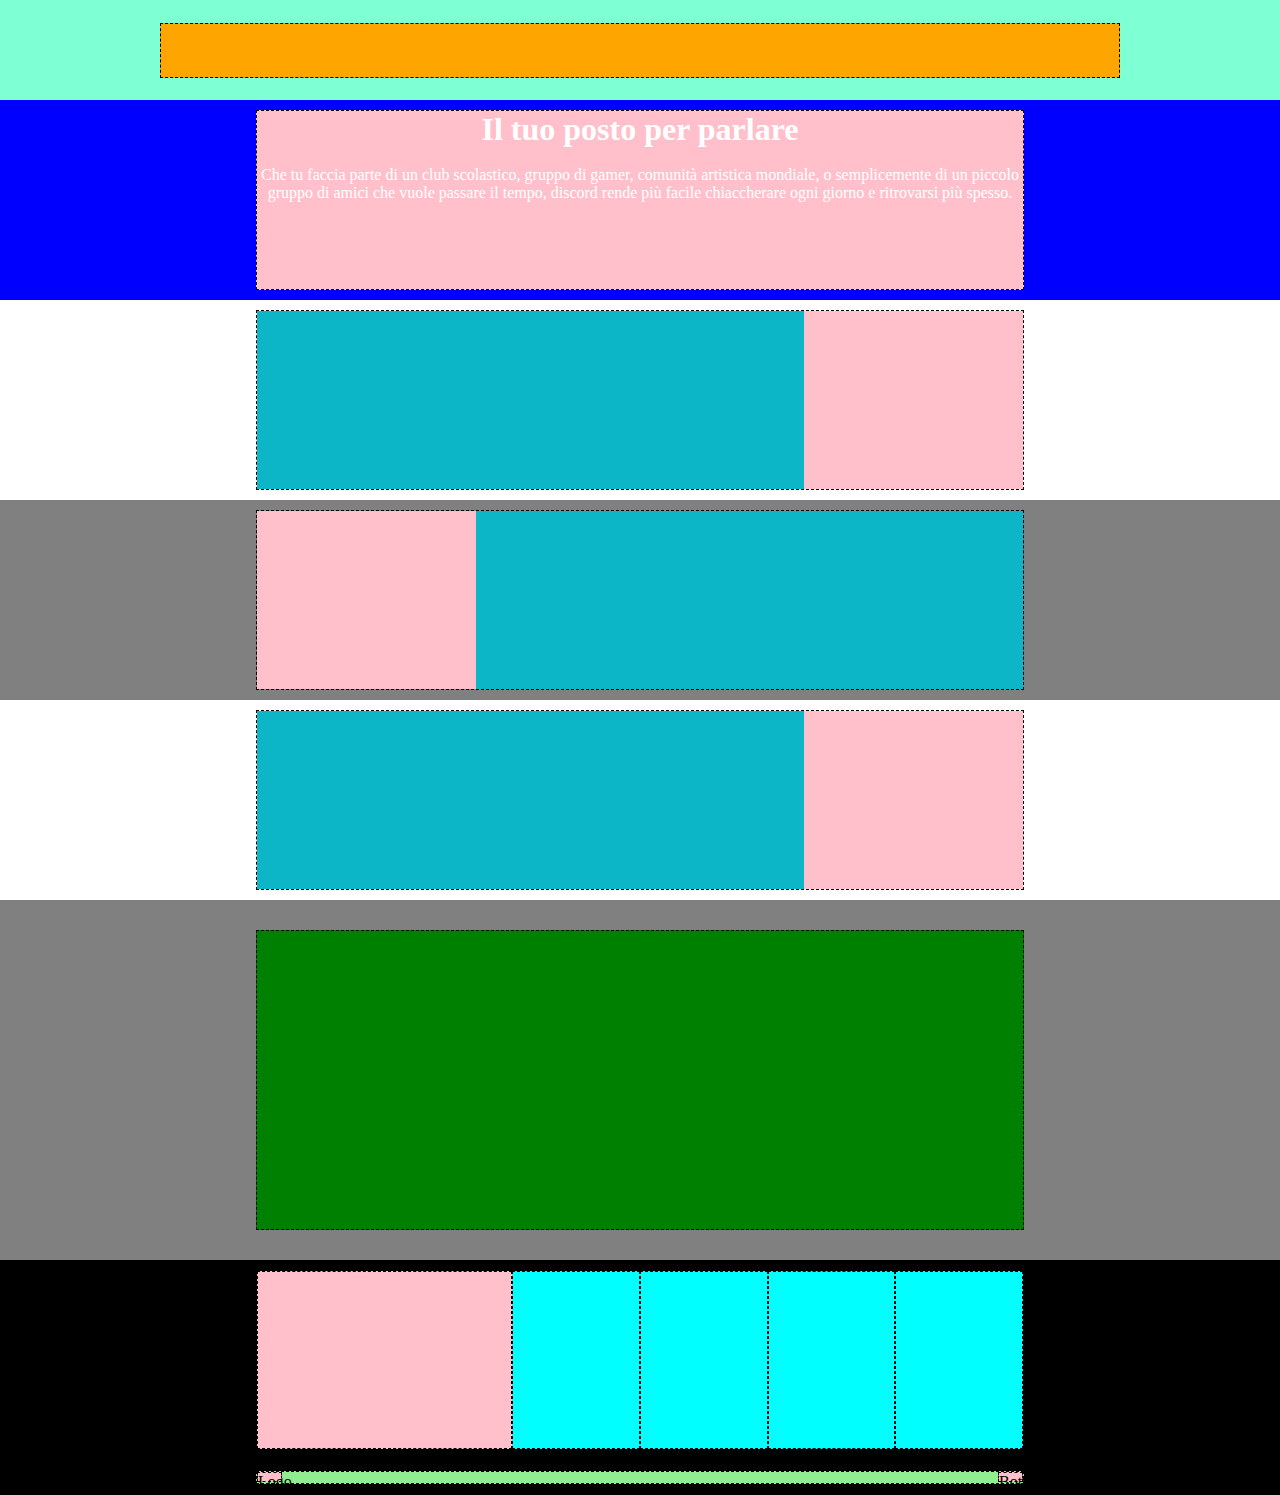
==== index.html @ d7d616f3 "commit section2text" ====
<!DOCTYPE html>
<html lang="en">
<head>
    <meta charset="UTF-8">
    <meta name="viewport" content="width=device-width, initial-scale=1.0">
    <title>Discord Replica</title>
    <link rel="stylesheet" href="./css/style.css">
</head>
<body>
<!--Section 1-->
<section class="Section1container">
    <div class="rectangleitem-section1"></div>
</section>
<!--Section 2-->
        <section class="Section2-3-4-5-7container blue">
            <div class="rectangleitem-section2-3-4-5-7 pink">
                <div class="Section2text">
                    <h1>Il tuo posto per parlare</h1>
                    <br>
                    <p>Che tu faccia parte di un club scolastico, gruppo di gamer, comunità artistica mondiale, o semplicemente di un piccolo gruppo di amici che vuole passare il tempo, discord rende più facile chiaccherare ogni giorno e ritrovarsi più spesso.</p>
        
                </div>
                
        
            </div>
        </section>
<!--Section 3-->
        <section class="Section2-3-4-5-7container">
            <div class="rectangleitem-section2-3-4-5-7">
                <div class="section3rectangle1"></div>
                <div class="section3rectangle2"></div>
            </div>
        </section>
<!--Section 4-->
            <section class="Section2-3-4-5-7container gray">
            <div class="rectangleitem-section2-3-4-5-7">
                <div class="section4rectangle1"></div>
                <div class="section4rectangle2"></div>
            </div>
        </section>
<!--Section 5-->
<section class="Section2-3-4-5-7container">
    <div class="rectangleitem-section2-3-4-5-7">
        <div class="section5rectangle1"></div>
        <div class="section5rectangle2"></div>
    </div>
</section>
<!--Section 6-->
        <section class="Section6container gray">
            <div class="item-section6"></div>
        </section>
<!--Section 7-->
        <section class="Section2-3-4-5-7container black">
            <div class="rectangleitem-section2-3-4-5-7">
                <div class="section7rectangle1"></div>
                <div class="section7rectangle2"></div>
                <div class="section7rectangle3"></div>
                <div class="section7rectangle4"></div>
                <div class="section7rectangle5"></div>
            </div>
        </section>
<!--Section 8-->
        <section class="Section8container black">
            <div class="section8item lightgreen">
                <div class="section8rectangle1">Logo</div>
                <div class="section8rectangle2">Bottone</div>
            </div>
        </section>
    </div>
</body>
---- css/style.css ----
/* Utility for all */
*{
    box-sizing: border-box;
    margin: 0;
    max-width: 100%;
    padding: 0;
}
/* Utility for sections */
.Section1container{
    display:flex;
    justify-content:center;
    align-items:center;
    height:100px;
    width:100%;
    background-color: aquamarine !important;
}
.Section2-3-4-5-7container{
    display:flex;
    justify-content:center;
    align-items:center;
    height:200px;
    width:100%;
}
.Section6container{
    display:flex;
    justify-content:center;
    align-items:center;
    height: 360px;
    width:100%;
}
.Section8container{
    display:flex;
    justify-content:center;
    align-items:center;
    height: 35px;
    width:100%;
}
/* Utility for items and their inner items */
/*Section 1*/
.rectangleitem-section1{
    display:flex;
    height: 55px;
    justify-content:center;
    align-items:center;
    width:75%;
    border: 1px dashed black;
    background-color: orange;
}
/*Section 2*/
.rectangleitem-section2-3-4-5-7{
    display:flex;
    height:180px;
    width:60%;
    border: 1px dashed black;
/* (Background-color)*/

.Section2text{
    text-align: center;
    color:white
}

}
/*Section 3*/
.rectangleitem-section2-3-4-5-7{
    display:flex;
    height:180px;
    width:60%;
    border: 1px dashed black;
/* (Background-color)*/
}
.section3rectangle1{
    width: 100%;
    height: 100%;
    background-color: rgb(12, 182, 198);
}
.section3rectangle2{
    width: 40%;
    height: 100%;
    background-color: pink;
}
/*Section4*/
.rectangleitem-section2-3-4-5-7{
    display:flex;
    height:180px;
    width:60%;
    border: 1px dashed black;
/* (Background-color)*/
}
.section4rectangle1{
    width: 40%;
    height: 100%;
    background-color: pink;
}
.section4rectangle2{
    width: 100%;
    height: 100%;
    background-color: rgb(12, 182, 198);
}
/*Section5*/
.rectangleitem-section2-3-4-5-7{
    display:flex;
    height:180px;
    width:60%;
    border: 1px dashed black;
/* (Background-color)*/
}
.section5rectangle1{
    width: 100%;
    height: 100%;
    background-color: rgb(12, 182, 198);
}
.section5rectangle2{
    width: 40%;
    height: 100%;
    background-color: pink;
}
/*Section6*/
.item-section6{
    display:flex;
    height:300px;
    width:60%;
    border:1px dashed black;
    background-color: green;
}
/*Section7*/
.items-section7{
    display:flex
    width:40%;
    height: 100%;
    border: 1px dashed black;
}
.section7rectangle1{
    width: 40%;
    height: 100%;
    background-color: pink;
    border: 1px dashed black;
}
.section7rectangle2{
    width: 20%;
    height: 100%;
    background-color:aqua;
    border: 1px dashed black;
}
.section7rectangle3{
    width: 20%;
    height: 100%;
    background-color:aqua;
    border: 1px dashed black;
}
.section7rectangle4{
    width: 20%;
    height: 100%;
    background-color:aqua;
    border: 1px dashed black;
}
.section7rectangle5{
    width: 20%;
    height: 100%;
    background-color:aqua;
    border: 1px dashed black;
}
/*Section8*/
.section8item{
    display:flex;
    justify-content:space-between;
    width: 60%;
    height: 35%;
    background-color:aqua;
    border: 1px dashed black;
}
.section8rectangle1{
    width: 25px;
    height: 10px;
    border: 1px dashed black;
    background-color: pink;
}
.section8rectangle2{
    width: 25px;
    height: 10px;
    border: 1px dashed black;
    background-color: pink;
}

/*Background colors palette*/

.blue{
    background-color: blue;
}
.pink{
    background-color: pink;
}
.light_blue{
    background-color: lightblue;
}
.gray{
    background-color: gray;
}
.black{
    background-color: black;
}
.green{
    background-color: green;
}
.lightgreen{
    background-color: lightgreen;
}
.azure{
    background-color: aqua;
}
.darkorange{
    background-color: darkorange;
}
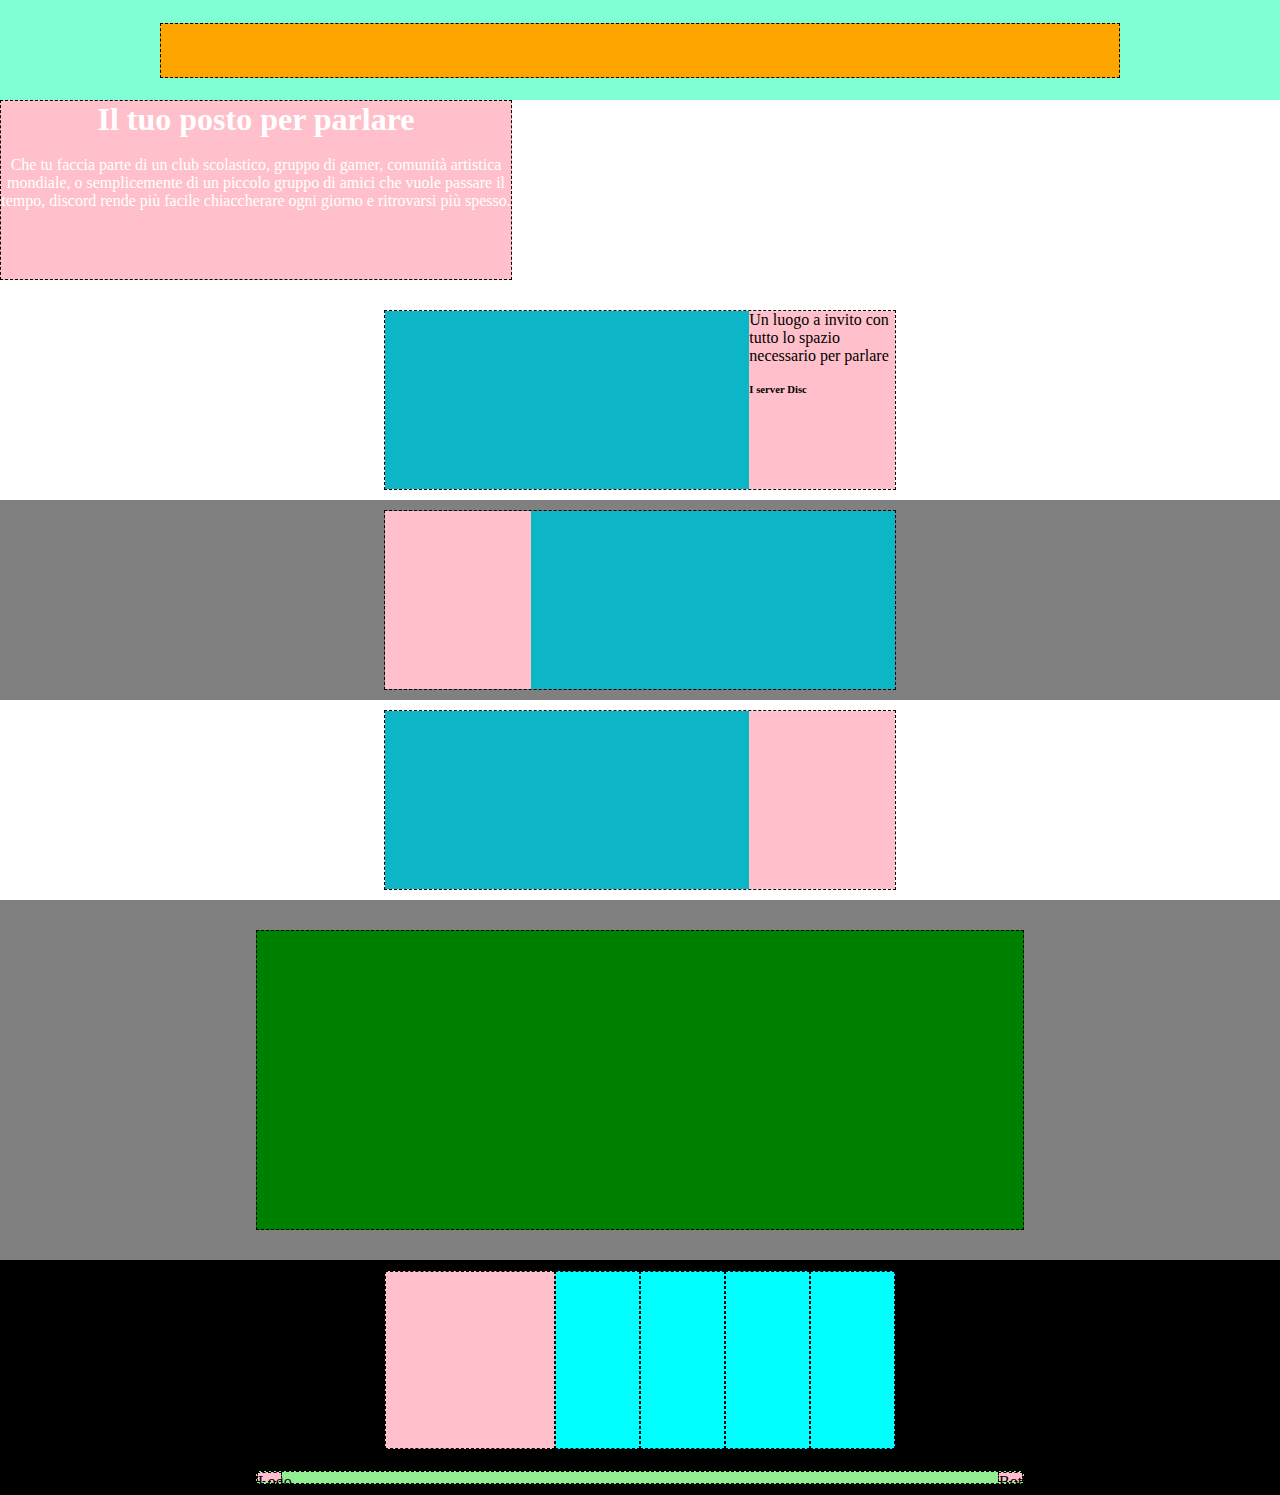
==== commit c4d6177f: "commit img" ====
--- a/index.html
+++ b/index.html
@@ -12,7 +12,7 @@
     <div class="rectangleitem-section1"></div>
 </section>
 <!--Section 2-->
-        <section class="Section2-3-4-5-7container blue">
+        <section class="Section2container">
             <div class="rectangleitem-section2-3-4-5-7 pink">
                 <div class="Section2text">
                     <h1>Il tuo posto per parlare</h1>
@@ -20,7 +20,7 @@
                     <p>Che tu faccia parte di un club scolastico, gruppo di gamer, comunità artistica mondiale, o semplicemente di un piccolo gruppo di amici che vuole passare il tempo, discord rende più facile chiaccherare ogni giorno e ritrovarsi più spesso.</p>
         
                 </div>
-                
+               
         
             </div>
         </section>
@@ -28,7 +28,10 @@
         <section class="Section2-3-4-5-7container">
             <div class="rectangleitem-section2-3-4-5-7">
                 <div class="section3rectangle1"></div>
-                <div class="section3rectangle2"></div>
+                <div class="section3rectangle2">
+                    <p>Un luogo a invito con tutto lo spazio necessario per parlare</p>
+                    <br>
+                    <h6>I server Disc</h6></div>
             </div>
         </section>
 <!--Section 4-->
--- a/css/style.css
+++ b/css/style.css
@@ -2,7 +2,7 @@
 *{
     box-sizing: border-box;
     margin: 0;
-    max-width: 100%;
+    max-width:100%;
     padding: 0;
 }
 /* Utility for sections */
@@ -13,6 +13,17 @@
     height:100px;
     width:100%;
     background-color: aquamarine !important;
+}
+
+.Section2container{
+    background-image: <img src="./img("header-background.png")>;
+    display:flex;
+    justify-content:center;
+    align-items:center;
+    height:200px;
+    width:100%;
+    
+   
 }
 .Section2-3-4-5-7container{
     display:flex;
@@ -50,9 +61,10 @@
 .rectangleitem-section2-3-4-5-7{
     display:flex;
     height:180px;
-    width:60%;
-    border: 1px dashed black;
-/* (Background-color)*/
+    width: 40%;
+    border: 1px dashed black;
+   
+
 
 .Section2text{
     text-align: center;
@@ -64,7 +76,7 @@
 .rectangleitem-section2-3-4-5-7{
     display:flex;
     height:180px;
-    width:60%;
+    width:40%;
     border: 1px dashed black;
 /* (Background-color)*/
 }
@@ -82,7 +94,7 @@
 .rectangleitem-section2-3-4-5-7{
     display:flex;
     height:180px;
-    width:60%;
+    width:40%;
     border: 1px dashed black;
 /* (Background-color)*/
 }
@@ -100,7 +112,7 @@
 .rectangleitem-section2-3-4-5-7{
     display:flex;
     height:180px;
-    width:60%;
+    width:40%;
     border: 1px dashed black;
 /* (Background-color)*/
 }
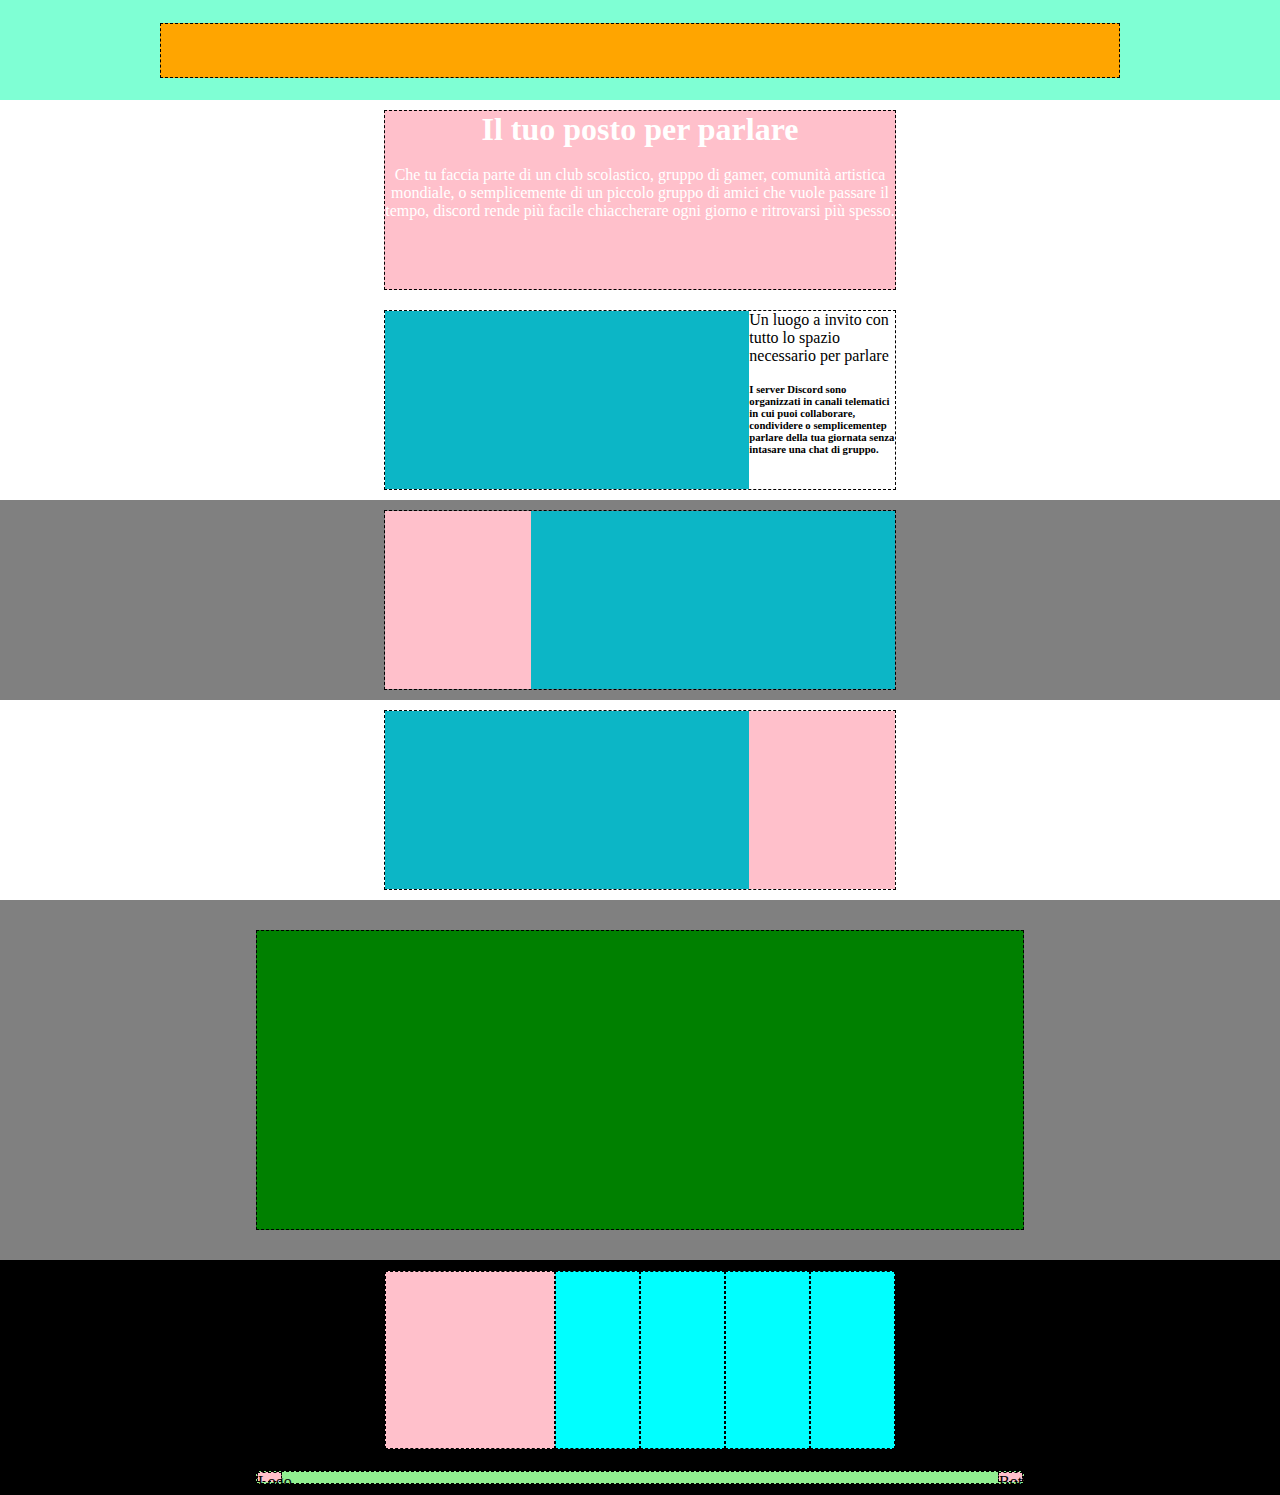
==== commit 3309a841: "commit img try2" ====
--- a/index.html
+++ b/index.html
@@ -31,7 +31,7 @@
                 <div class="section3rectangle2">
                     <p>Un luogo a invito con tutto lo spazio necessario per parlare</p>
                     <br>
-                    <h6>I server Disc</h6></div>
+                    <h6>I server Discord sono organizzati in canali telematici in cui puoi collaborare, condividere o semplicementep parlare della tua giornata senza intasare una chat di gruppo.</h6></div>
             </div>
         </section>
 <!--Section 4-->
--- a/css/style.css
+++ b/css/style.css
@@ -16,7 +16,7 @@
 }
 
 .Section2container{
-    background-image: <img src="./img("header-background.png")>;
+    background-image: ./img("header-background.png");
     display:flex;
     justify-content:center;
     align-items:center;
@@ -88,7 +88,7 @@
 .section3rectangle2{
     width: 40%;
     height: 100%;
-    background-color: pink;
+    background-color: white;
 }
 /*Section4*/
 .rectangleitem-section2-3-4-5-7{
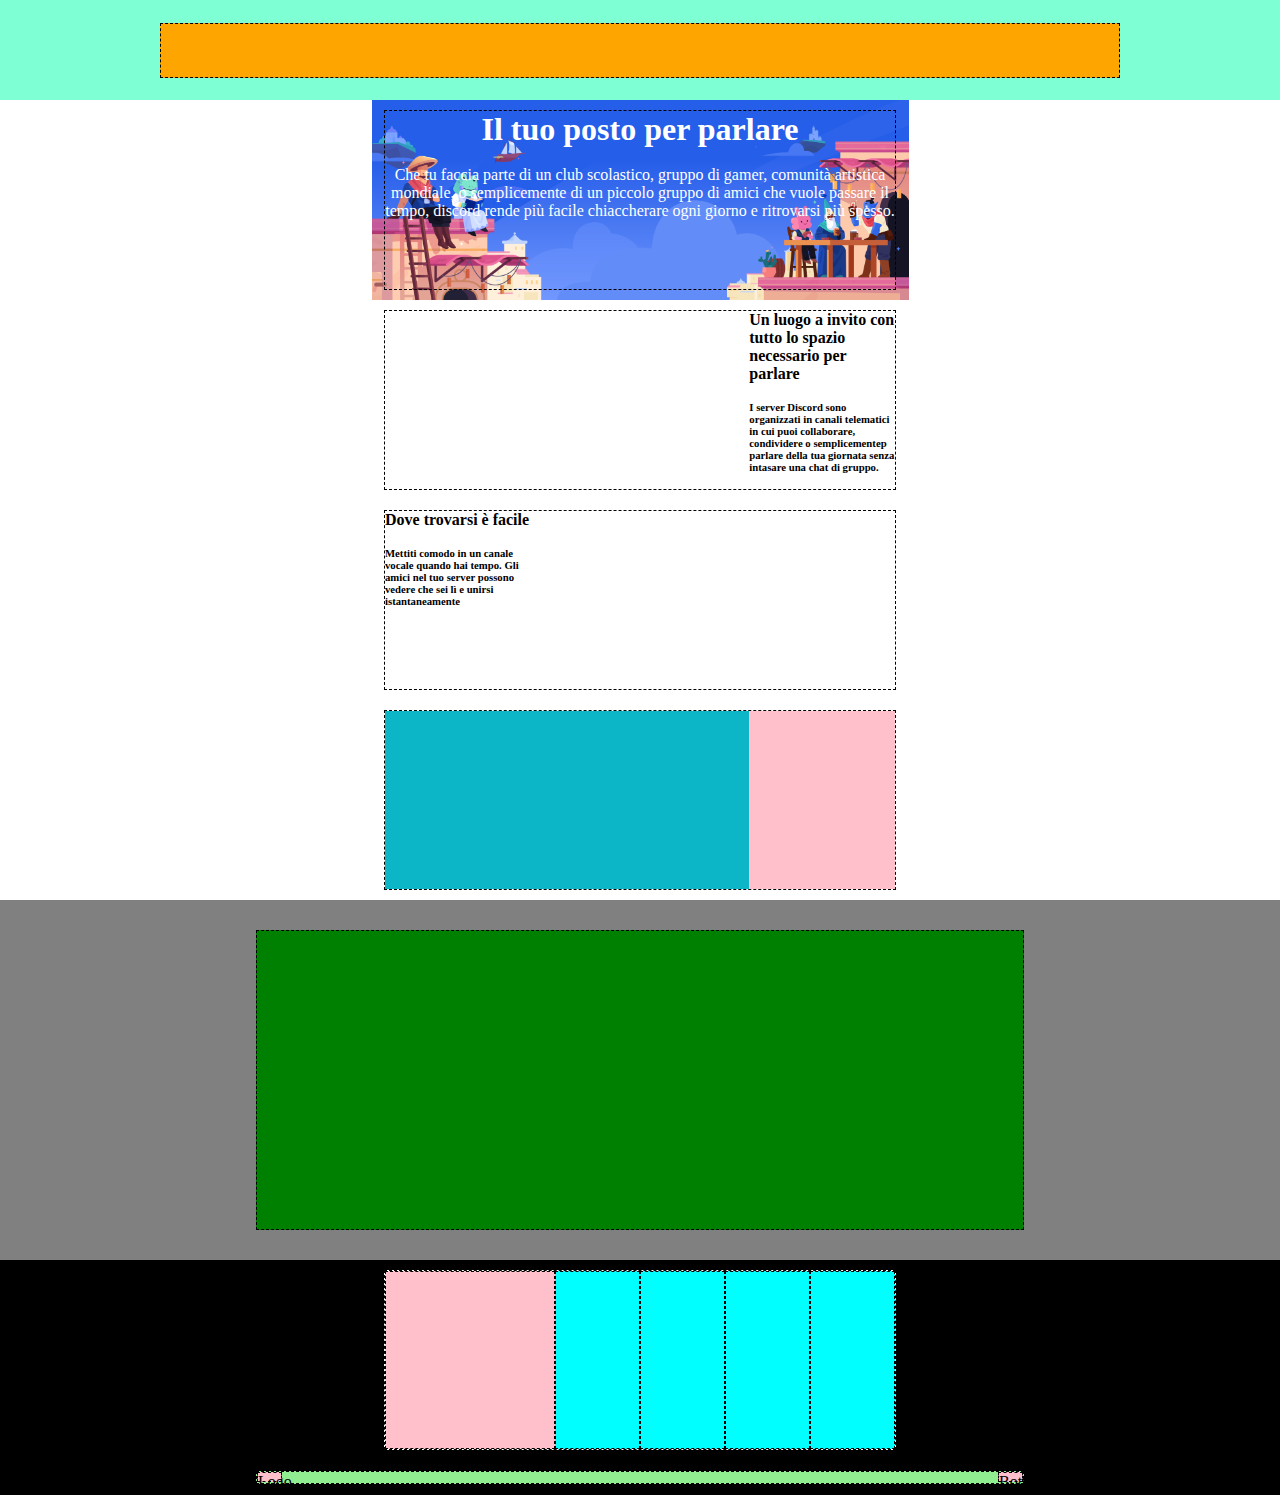
==== commit e8cbf0ec: "commit small adjustments" ====
--- a/index.html
+++ b/index.html
@@ -13,7 +13,7 @@
 </section>
 <!--Section 2-->
         <section class="Section2container">
-            <div class="rectangleitem-section2-3-4-5-7 pink">
+            <div class="rectangleitem-section2-3-4-5-7 transparent">
                 <div class="Section2text">
                     <h1>Il tuo posto per parlare</h1>
                     <br>
@@ -29,15 +29,20 @@
             <div class="rectangleitem-section2-3-4-5-7">
                 <div class="section3rectangle1"></div>
                 <div class="section3rectangle2">
-                    <p>Un luogo a invito con tutto lo spazio necessario per parlare</p>
+                    <p><strong>Un luogo a invito con tutto lo spazio necessario per parlare</strong></p>
                     <br>
                     <h6>I server Discord sono organizzati in canali telematici in cui puoi collaborare, condividere o semplicementep parlare della tua giornata senza intasare una chat di gruppo.</h6></div>
             </div>
         </section>
 <!--Section 4-->
-            <section class="Section2-3-4-5-7container gray">
+            <section class="Section2-3-4-5-7container white">
             <div class="rectangleitem-section2-3-4-5-7">
-                <div class="section4rectangle1"></div>
+                <div class="section4rectangle1">  
+                    <p><strong>Dove trovarsi è facile</strong></p>
+                    <br>
+                    <h6>Mettiti comodo in un canale vocale quando hai tempo. Gli amici nel tuo server possono vedere che sei lì e unirsi istantaneamente</h6>
+                </div>
+
                 <div class="section4rectangle2"></div>
             </div>
         </section>
--- a/css/style.css
+++ b/css/style.css
@@ -6,25 +6,7 @@
     padding: 0;
 }
 /* Utility for sections */
-.Section1container{
-    display:flex;
-    justify-content:center;
-    align-items:center;
-    height:100px;
-    width:100%;
-    background-color: aquamarine !important;
-}
-
-.Section2container{
-    background-image: ./img("header-background.png");
-    display:flex;
-    justify-content:center;
-    align-items:center;
-    height:200px;
-    width:100%;
-    
-   
-}
+
 .Section2-3-4-5-7container{
     display:flex;
     justify-content:center;
@@ -48,6 +30,16 @@
 }
 /* Utility for items and their inner items */
 /*Section 1*/
+
+.Section1container{
+    display:flex;
+    justify-content:center;
+    align-items:center;
+    height:100px;
+    width:100%;
+    background-color: aquamarine !important;
+}
+
 .rectangleitem-section1{
     display:flex;
     height: 55px;
@@ -58,17 +50,33 @@
     background-color: orange;
 }
 /*Section 2*/
-.rectangleitem-section2-3-4-5-7{
-    display:flex;
-    height:180px;
-    width: 40%;
-    border: 1px dashed black;
+
+
+.Section2container{
+    
+    display:flex;
+    justify-content:center;
+    align-items:center;
+    height:200px;
+    width:100%;
+    background-image: url('/img/header-background.png');
+    background-size: contain; /* Fa sì che l'immagine si adatti all'interno senza ritagliarsi */
+    background-position: center; /* Centra l'immagine */
+    background-repeat: no-repeat; /* Evita la ripetizione dell'immagine */
    
-
+}
+
+.Section2item{
+    display:flex;
+    height:180px;
+    width:100%;
+    border:
+    background-color: transparent;
+}
 
 .Section2text{
     text-align: center;
-    color:white
+    color: white;
 }
 
 }
@@ -83,7 +91,7 @@
 .section3rectangle1{
     width: 100%;
     height: 100%;
-    background-color: rgb(12, 182, 198);
+  
 }
 .section3rectangle2{
     width: 40%;
@@ -96,17 +104,19 @@
     height:180px;
     width:40%;
     border: 1px dashed black;
-/* (Background-color)*/
-}
+    background-color: white;
+}
+
 .section4rectangle1{
     width: 40%;
     height: 100%;
-    background-color: pink;
+    background-color: white;
 }
 .section4rectangle2{
     width: 100%;
     height: 100%;
-    background-color: rgb(12, 182, 198);
+    background-color:white;
+
 }
 /*Section5*/
 .rectangleitem-section2-3-4-5-7{
@@ -221,4 +231,8 @@
 }
 .darkorange{
     background-color: darkorange;
+}
+
+.transparent{
+    background-color: transparent;
 }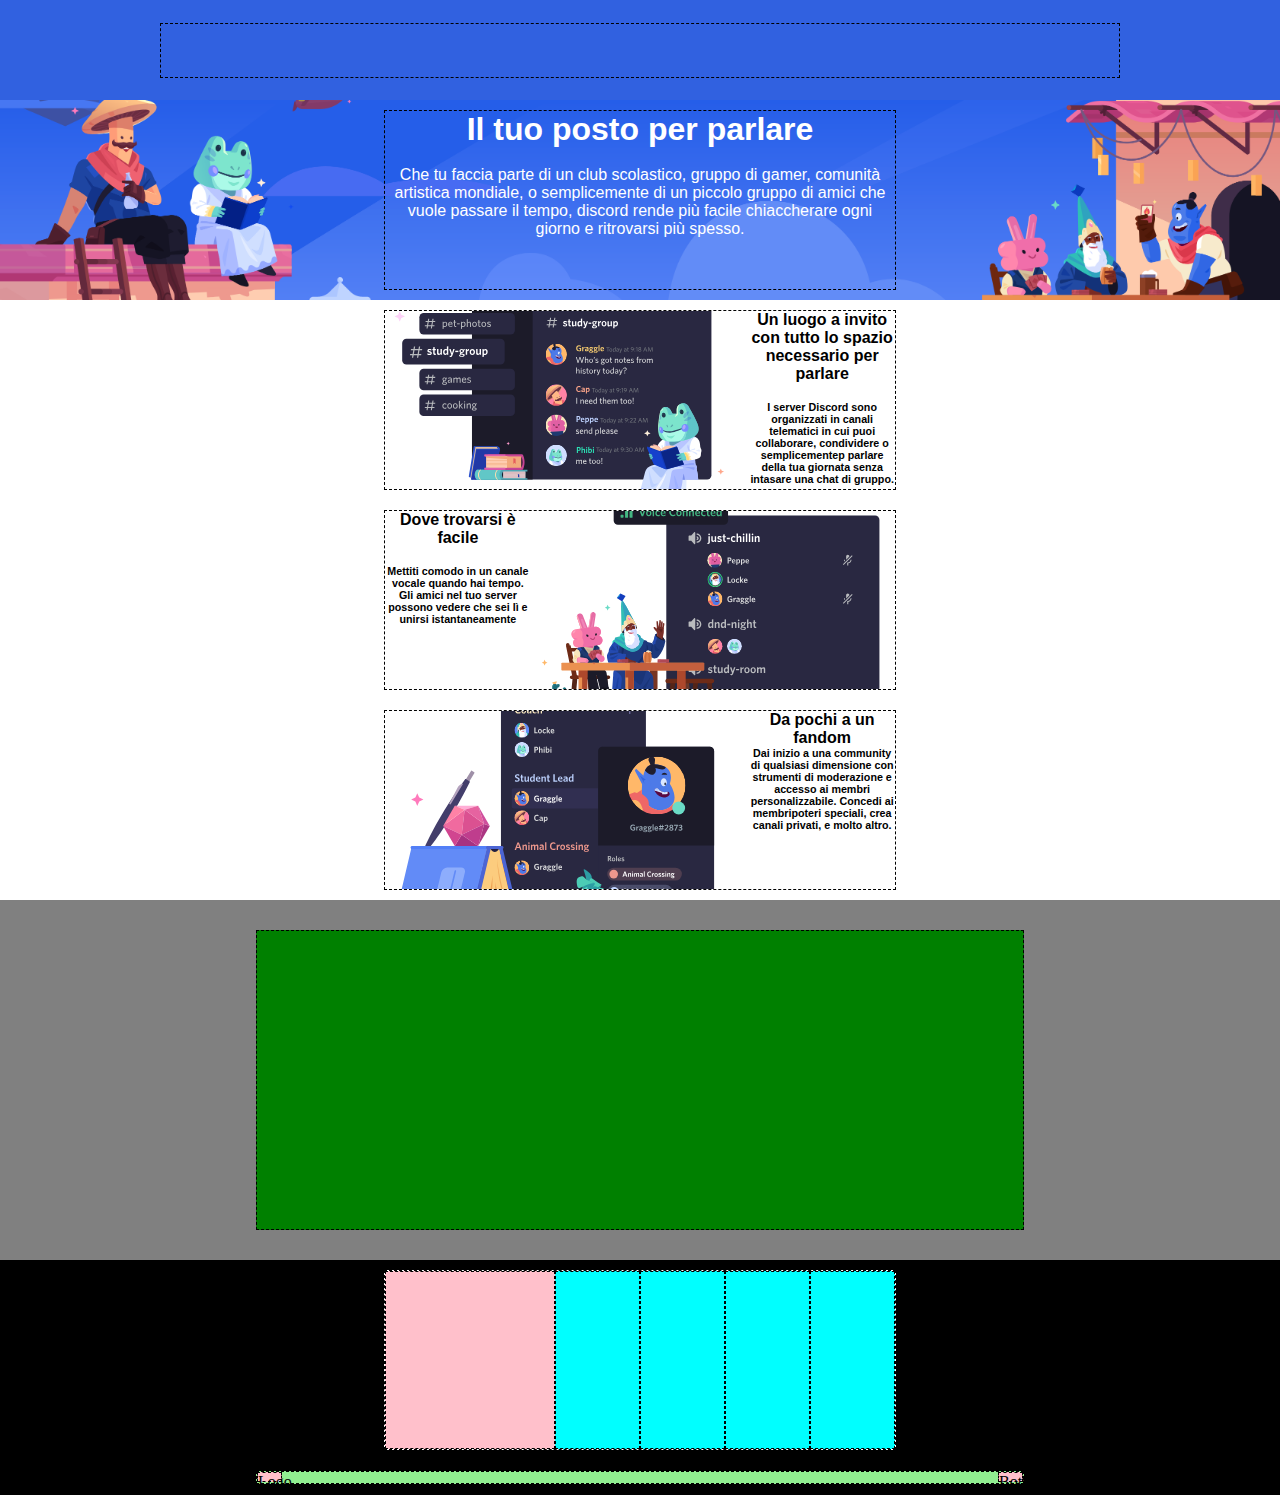
==== commit 20106aae: "commit adjustments imgs" ====
--- a/index.html
+++ b/index.html
@@ -25,7 +25,7 @@
             </div>
         </section>
 <!--Section 3-->
-        <section class="Section2-3-4-5-7container">
+        <section class="Section3container">
             <div class="rectangleitem-section2-3-4-5-7">
                 <div class="section3rectangle1"></div>
                 <div class="section3rectangle2">
@@ -50,7 +50,10 @@
 <section class="Section2-3-4-5-7container">
     <div class="rectangleitem-section2-3-4-5-7">
         <div class="section5rectangle1"></div>
-        <div class="section5rectangle2"></div>
+        <div class="section5rectangle2">
+            <p><strong>Da pochi a un fandom</strong></p>
+            <h6>Dai inizio a una community di qualsiasi dimensione con strumenti di moderazione e accesso ai membri personalizzabile. Concedi ai membripoteri speciali, crea canali privati, e molto altro.</h6>
+    </div>
     </div>
 </section>
 <!--Section 6-->
--- a/css/style.css
+++ b/css/style.css
@@ -37,7 +37,7 @@
     align-items:center;
     height:100px;
     width:100%;
-    background-color: aquamarine !important;
+    background-color:#3161e0!important;
 }
 
 .rectangleitem-section1{
@@ -47,7 +47,7 @@
     align-items:center;
     width:75%;
     border: 1px dashed black;
-    background-color: orange;
+    background-color: #3161e0;
 }
 /*Section 2*/
 
@@ -60,7 +60,7 @@
     height:200px;
     width:100%;
     background-image: url('/img/header-background.png');
-    background-size: contain; /* Fa sì che l'immagine si adatti all'interno senza ritagliarsi */
+    background-size: 100%; /* Fa sì che l'immagine si adatti all'interno senza ritagliarsi */
     background-position: center; /* Centra l'immagine */
     background-repeat: no-repeat; /* Evita la ripetizione dell'immagine */
    
@@ -77,26 +77,48 @@
 .Section2text{
     text-align: center;
     color: white;
-}
-
-}
+    font-family: Arial, Helvetica, sans-serif;
+}
+
+
+
 /*Section 3*/
+
+.Section3container{
+
+    display:flex;
+    justify-content:center;
+    align-items:center;
+    height:200px;
+    width:100%;
+    
+}
+
+
 .rectangleitem-section2-3-4-5-7{
     display:flex;
     height:180px;
     width:40%;
     border: 1px dashed black;
-/* (Background-color)*/
+    
+
 }
 .section3rectangle1{
     width: 100%;
     height: 100%;
+    background-image: url('/img/item1.svg');
+    background-size: 100%; /* Fa sì che l'immagine si adatti all'interno senza ritagliarsi */
+    background-position: center; /* Centra l'immagine */
+    background-repeat: no-repeat; /* Evita la ripetizione dell'immagine */
   
 }
 .section3rectangle2{
     width: 40%;
     height: 100%;
     background-color: white;
+    text-align: center;
+    color: 23272a;
+    font-family: Arial, Helvetica, sans-serif;
 }
 /*Section4*/
 .rectangleitem-section2-3-4-5-7{
@@ -111,11 +133,21 @@
     width: 40%;
     height: 100%;
     background-color: white;
+    text-align: center;
+    color: 23272a;
+    font-family: Arial, Helvetica, sans-serif;
 }
 .section4rectangle2{
     width: 100%;
     height: 100%;
     background-color:white;
+    width: 100%;
+    height: 100%;
+    background-image: url('/img/item2.svg');
+    background-size: 100%; /* Fa sì che l'immagine si adatti all'interno senza ritagliarsi */
+    background-position: center; /* Centra l'immagine */
+    background-repeat: no-repeat; /* Evita la ripetizione dell'immagine */
+  
 
 }
 /*Section5*/
@@ -129,12 +161,25 @@
 .section5rectangle1{
     width: 100%;
     height: 100%;
-    background-color: rgb(12, 182, 198);
+    width: 100%;
+    height: 100%;
+    background-image: url('/img/item3.svg');
+    background-size: 100%; /* Fa sì che l'immagine si adatti all'interno senza ritagliarsi */
+    background-position: center; /* Centra l'immagine */
+    background-repeat: no-repeat; /* Evita la ripetizione dell'immagine */
+  
 }
 .section5rectangle2{
     width: 40%;
     height: 100%;
-    background-color: pink;
+    background-color: white;
+    width: 40%;
+    height: 100%;
+    background-color: white;
+    text-align: center;
+    color: 23272a;
+    font-family: Arial, Helvetica, sans-serif;
+
 }
 /*Section6*/
 .item-section6{
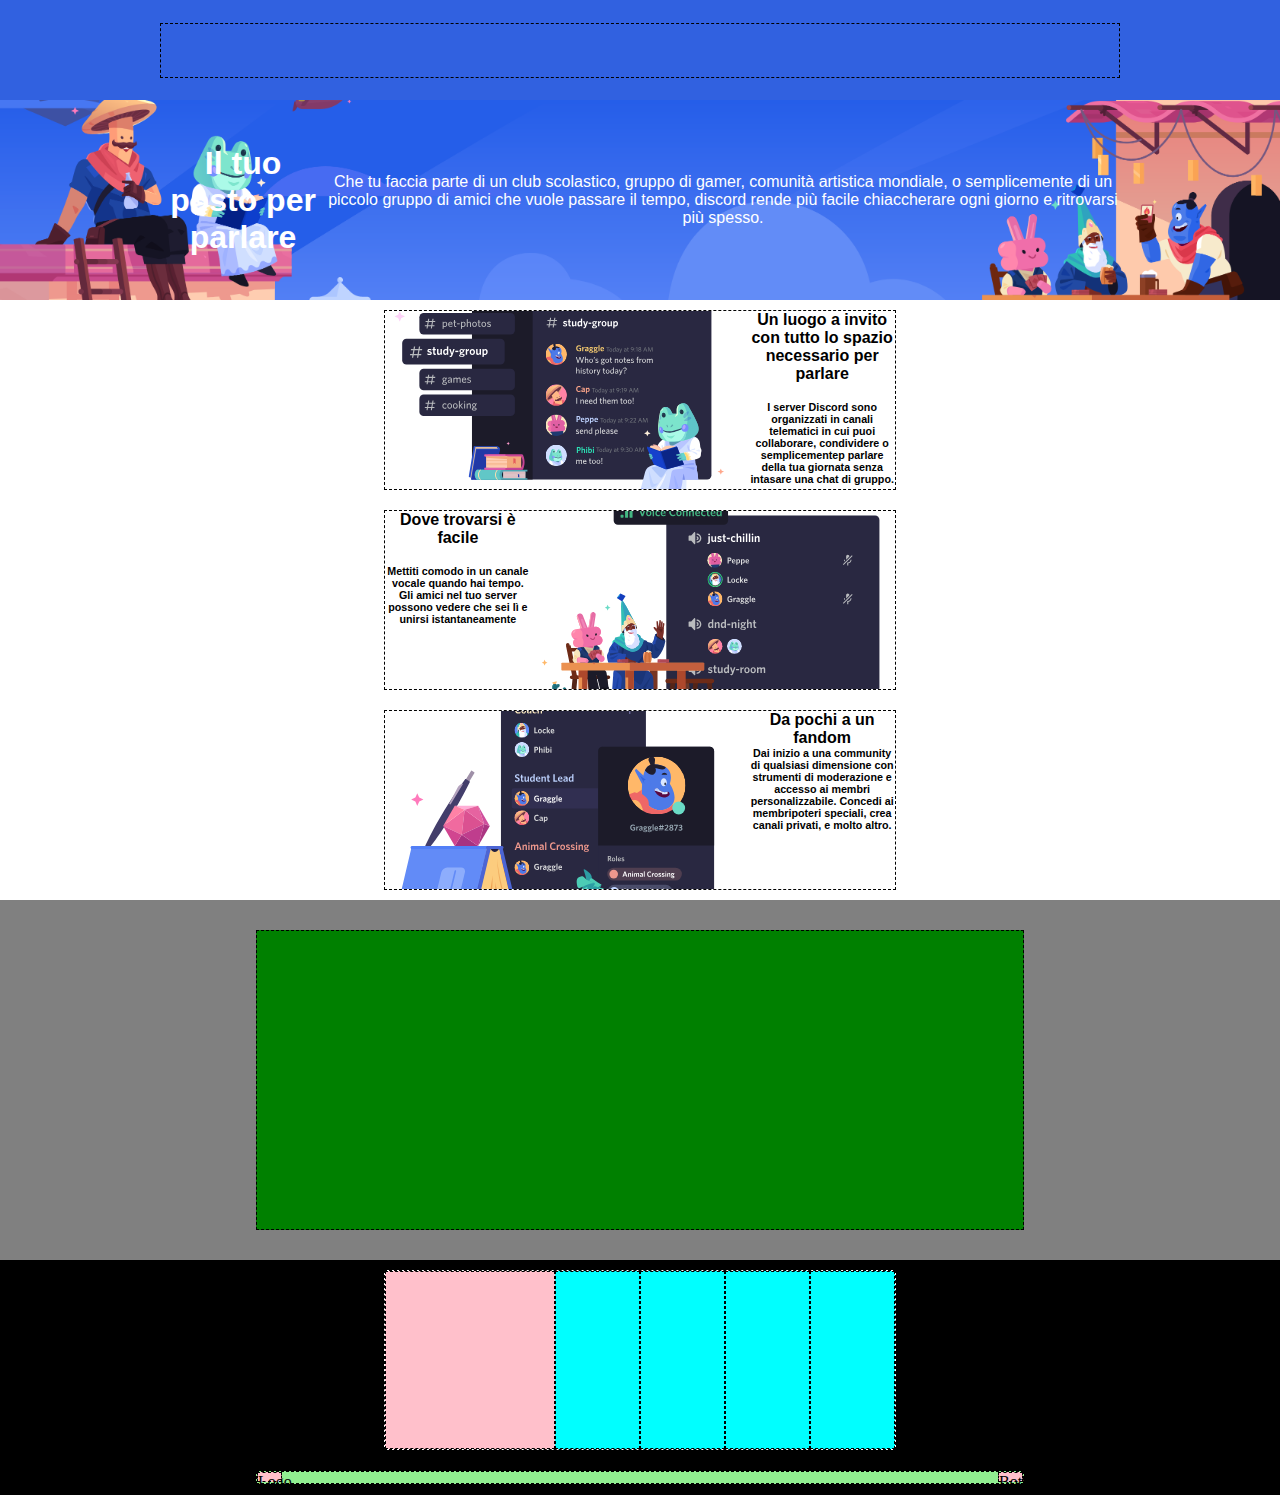
==== commit 25284812: "commit adjustments" ====
--- a/index.html
+++ b/index.html
@@ -13,16 +13,17 @@
 </section>
 <!--Section 2-->
         <section class="Section2container">
-            <div class="rectangleitem-section2-3-4-5-7 transparent">
-                <div class="Section2text">
-                    <h1>Il tuo posto per parlare</h1>
-                    <br>
-                    <p>Che tu faccia parte di un club scolastico, gruppo di gamer, comunità artistica mondiale, o semplicemente di un piccolo gruppo di amici che vuole passare il tempo, discord rende più facile chiaccherare ogni giorno e ritrovarsi più spesso.</p>
+           
         
-                </div>
+            <div class="Section2item transparent">
+                <h1>Il tuo posto per parlare</h1>
+                <br>
+                <p>Che tu faccia parte di un club scolastico, gruppo di gamer, comunità artistica mondiale, o semplicemente di un piccolo gruppo di amici che vuole passare il tempo, discord rende più facile chiaccherare ogni giorno e ritrovarsi più spesso.</p>
+                    
+            </div>
                
         
-            </div>
+            
         </section>
 <!--Section 3-->
         <section class="Section3container">
--- a/css/style.css
+++ b/css/style.css
@@ -49,6 +49,8 @@
     border: 1px dashed black;
     background-color: #3161e0;
 }
+
+
 /*Section 2*/
 
 
@@ -63,21 +65,25 @@
     background-size: 100%; /* Fa sì che l'immagine si adatti all'interno senza ritagliarsi */
     background-position: center; /* Centra l'immagine */
     background-repeat: no-repeat; /* Evita la ripetizione dell'immagine */
-   
-}
+  
 
 .Section2item{
     display:flex;
-    height:180px;
-    width:100%;
+    justify-content:center;
+    align-items:center;
+    height:180px;
+    width:75%;
     border:
     background-color: transparent;
+    text-align: center;
+    color: white;
+    font-family: Arial, Helvetica, sans-serif;
+}
+   
 }
 
 .Section2text{
-    text-align: center;
-    color: white;
-    font-family: Arial, Helvetica, sans-serif;
+    
 }
 
 
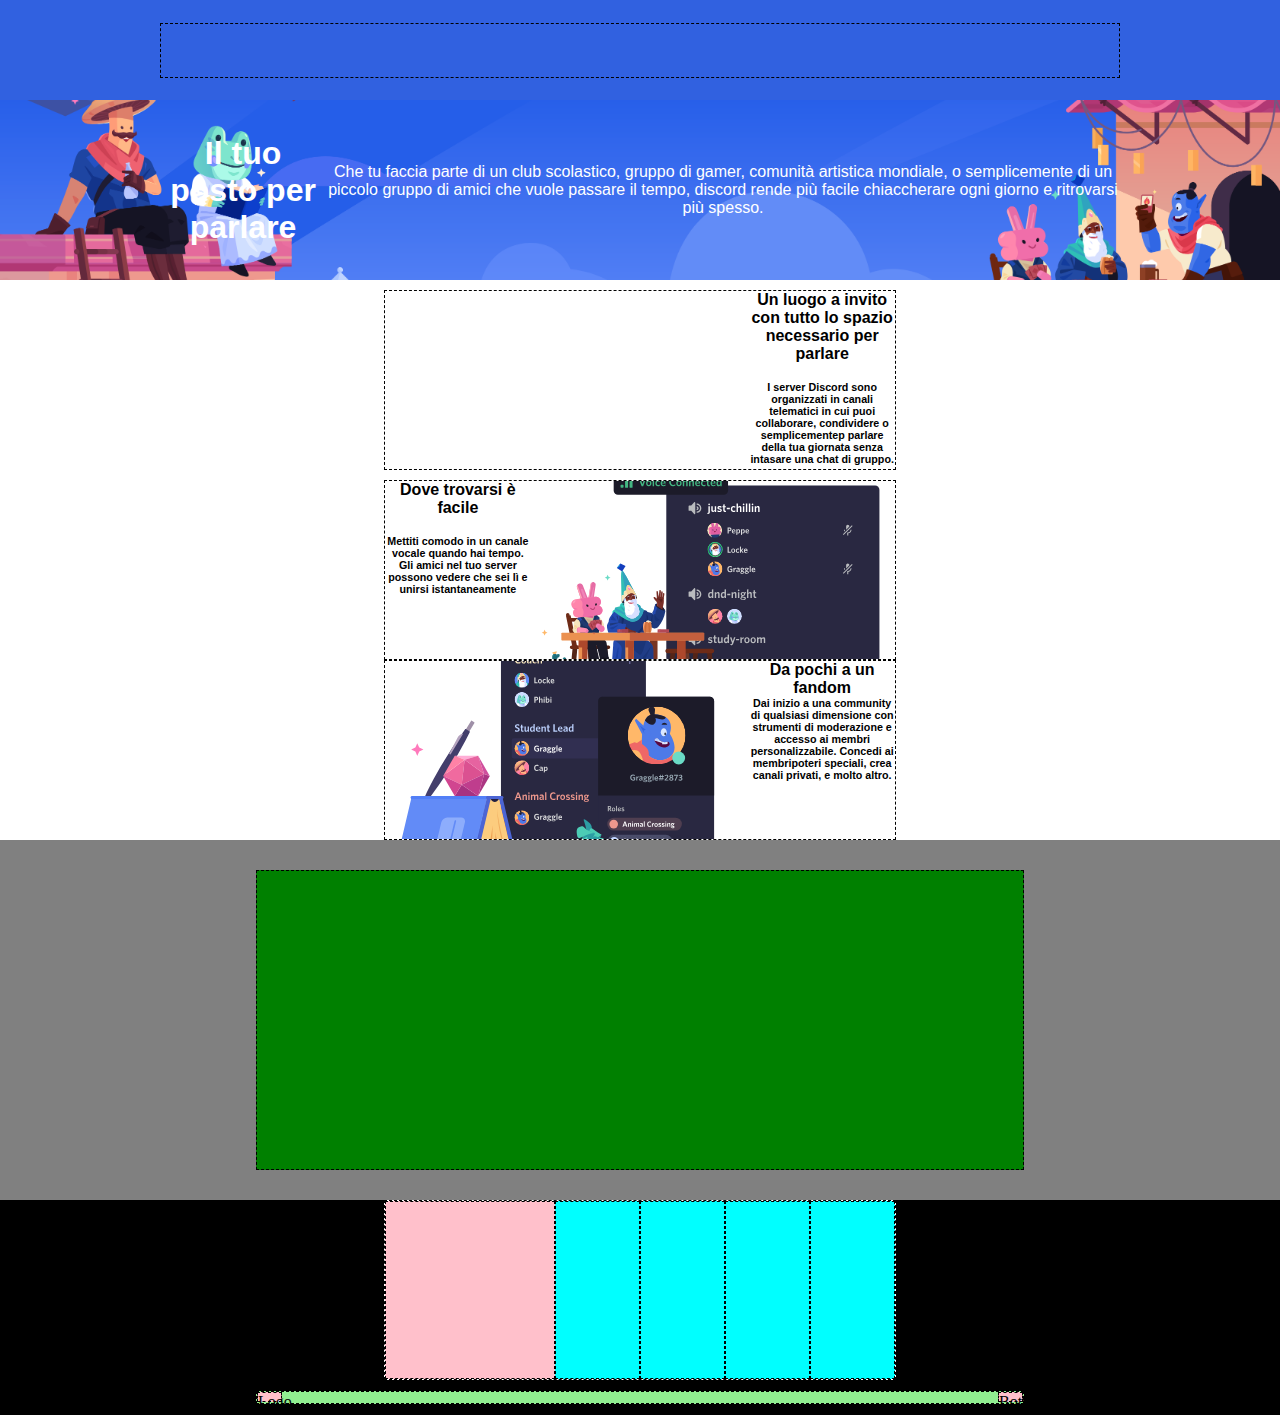
==== commit 4d9e4b96: "commit img section3" ====
--- a/index.html
+++ b/index.html
@@ -3,7 +3,7 @@
 <head>
     <meta charset="UTF-8">
     <meta name="viewport" content="width=device-width, initial-scale=1.0">
-    <title>Discord Replica</title>
+    <title>Discord Replicaa</title>
     <link rel="stylesheet" href="./css/style.css">
 </head>
 <body>
@@ -27,6 +27,8 @@
         </section>
 <!--Section 3-->
         <section class="Section3container">
+        <img src:="/img/item1.svg">
+
             <div class="rectangleitem-section2-3-4-5-7">
                 <div class="section3rectangle1"></div>
                 <div class="section3rectangle2">
--- a/css/style.css
+++ b/css/style.css
@@ -11,7 +11,7 @@
     display:flex;
     justify-content:center;
     align-items:center;
-    height:200px;
+    height:100%;
     width:100%;
 }
 .Section6container{
@@ -59,7 +59,7 @@
     display:flex;
     justify-content:center;
     align-items:center;
-    height:200px;
+    height:100%;
     width:100%;
     background-image: url('/img/header-background.png');
     background-size: 100%; /* Fa sì che l'immagine si adatti all'interno senza ritagliarsi */
@@ -97,6 +97,7 @@
     align-items:center;
     height:200px;
     width:100%;
+    background-color: transparent;
     
 }
 
@@ -106,13 +107,14 @@
     height:180px;
     width:40%;
     border: 1px dashed black;
+    background-color: transparent;
     
 
 }
 .section3rectangle1{
     width: 100%;
     height: 100%;
-    background-image: url('/img/item1.svg');
+
     background-size: 100%; /* Fa sì che l'immagine si adatti all'interno senza ritagliarsi */
     background-position: center; /* Centra l'immagine */
     background-repeat: no-repeat; /* Evita la ripetizione dell'immagine */
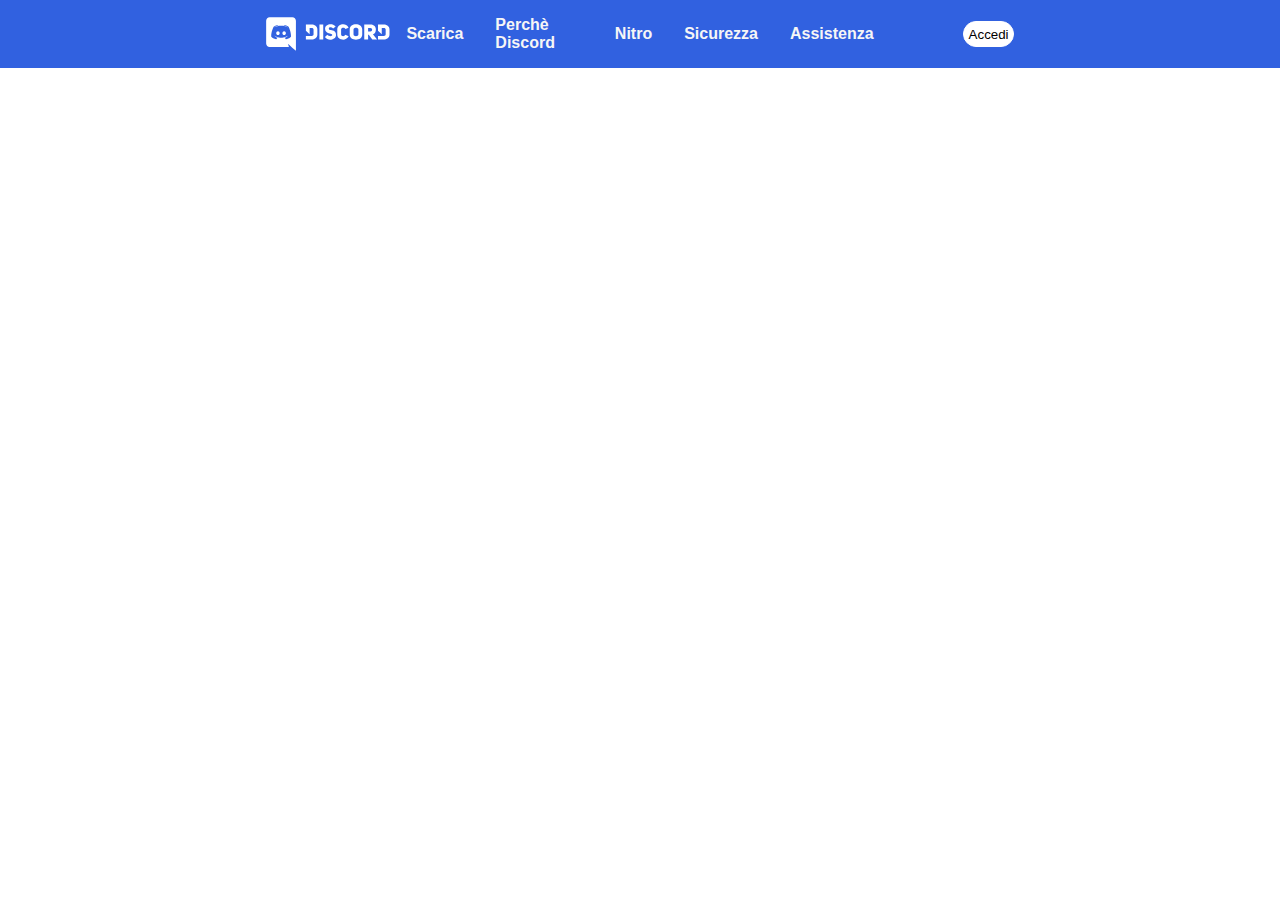
==== commit afde01c1: "commit header" ====
--- a/index.html
+++ b/index.html
@@ -3,82 +3,26 @@
 <head>
     <meta charset="UTF-8">
     <meta name="viewport" content="width=device-width, initial-scale=1.0">
-    <title>Discord Replicaa</title>
+    <title>Discord</title>
     <link rel="stylesheet" href="./css/style.css">
+    <link rel="stylesheet" href="https://cdnjs.cloudflare.com/ajax/libs/font-awesome/4.7.0/css/font-awesome.min.css">
+    
 </head>
 <body>
-<!--Section 1-->
-<section class="Section1container">
-    <div class="rectangleitem-section1"></div>
-</section>
-<!--Section 2-->
-        <section class="Section2container">
-           
-        
-            <div class="Section2item transparent">
-                <h1>Il tuo posto per parlare</h1>
-                <br>
-                <p>Che tu faccia parte di un club scolastico, gruppo di gamer, comunità artistica mondiale, o semplicemente di un piccolo gruppo di amici che vuole passare il tempo, discord rende più facile chiaccherare ogni giorno e ritrovarsi più spesso.</p>
-                    
+    <div>
+        <header id="header">
+            <div class="logo"><img src="./img/logo.svg" alt="Logo"></div>
+            <div class="link">
+                <a href="http://www.google.it">Scarica</a>
+                <a href="http://www.google.it">Perchè Discord</a>
+                <a href="http://www.google.it">Nitro</a>
+                <a href="http://www.google.it">Sicurezza</a>
+                <a href="http://www.google.it">Assistenza</a>
             </div>
-               
-        
-            
-        </section>
-<!--Section 3-->
-        <section class="Section3container">
-        <img src:="/img/item1.svg">
+            <div class="login">
+                <button class="accedi">Accedi</button>
+            </div>
+        </header>
+        <!-- End header -->
 
-            <div class="rectangleitem-section2-3-4-5-7">
-                <div class="section3rectangle1"></div>
-                <div class="section3rectangle2">
-                    <p><strong>Un luogo a invito con tutto lo spazio necessario per parlare</strong></p>
-                    <br>
-                    <h6>I server Discord sono organizzati in canali telematici in cui puoi collaborare, condividere o semplicementep parlare della tua giornata senza intasare una chat di gruppo.</h6></div>
-            </div>
-        </section>
-<!--Section 4-->
-            <section class="Section2-3-4-5-7container white">
-            <div class="rectangleitem-section2-3-4-5-7">
-                <div class="section4rectangle1">  
-                    <p><strong>Dove trovarsi è facile</strong></p>
-                    <br>
-                    <h6>Mettiti comodo in un canale vocale quando hai tempo. Gli amici nel tuo server possono vedere che sei lì e unirsi istantaneamente</h6>
-                </div>
-
-                <div class="section4rectangle2"></div>
-            </div>
-        </section>
-<!--Section 5-->
-<section class="Section2-3-4-5-7container">
-    <div class="rectangleitem-section2-3-4-5-7">
-        <div class="section5rectangle1"></div>
-        <div class="section5rectangle2">
-            <p><strong>Da pochi a un fandom</strong></p>
-            <h6>Dai inizio a una community di qualsiasi dimensione con strumenti di moderazione e accesso ai membri personalizzabile. Concedi ai membripoteri speciali, crea canali privati, e molto altro.</h6>
-    </div>
-    </div>
-</section>
-<!--Section 6-->
-        <section class="Section6container gray">
-            <div class="item-section6"></div>
-        </section>
-<!--Section 7-->
-        <section class="Section2-3-4-5-7container black">
-            <div class="rectangleitem-section2-3-4-5-7">
-                <div class="section7rectangle1"></div>
-                <div class="section7rectangle2"></div>
-                <div class="section7rectangle3"></div>
-                <div class="section7rectangle4"></div>
-                <div class="section7rectangle5"></div>
-            </div>
-        </section>
-<!--Section 8-->
-        <section class="Section8container black">
-            <div class="section8item lightgreen">
-                <div class="section8rectangle1">Logo</div>
-                <div class="section8rectangle2">Bottone</div>
-            </div>
-        </section>
-    </div>
-</body>+    --- a/css/style.css
+++ b/css/style.css
@@ -1,291 +1,205 @@
-/* Utility for all */
 *{
     box-sizing: border-box;
     margin: 0;
-    max-width:100%;
     padding: 0;
-}
-/* Utility for sections */
-
-.Section2-3-4-5-7container{
-    display:flex;
-    justify-content:center;
-    align-items:center;
-    height:100%;
-    width:100%;
-}
-.Section6container{
-    display:flex;
-    justify-content:center;
-    align-items:center;
-    height: 360px;
-    width:100%;
-}
-.Section8container{
-    display:flex;
-    justify-content:center;
-    align-items:center;
-    height: 35px;
-    width:100%;
-}
-/* Utility for items and their inner items */
-/*Section 1*/
-
-.Section1container{
-    display:flex;
-    justify-content:center;
-    align-items:center;
-    height:100px;
-    width:100%;
-    background-color:#3161e0!important;
-}
-
-.rectangleitem-section1{
-    display:flex;
-    height: 55px;
-    justify-content:center;
-    align-items:center;
-    width:75%;
-    border: 1px dashed black;
-    background-color: #3161e0;
-}
-
-
-/*Section 2*/
-
-
-.Section2container{
-    
-    display:flex;
-    justify-content:center;
-    align-items:center;
-    height:100%;
-    width:100%;
-    background-image: url('/img/header-background.png');
-    background-size: 100%; /* Fa sì che l'immagine si adatti all'interno senza ritagliarsi */
-    background-position: center; /* Centra l'immagine */
-    background-repeat: no-repeat; /* Evita la ripetizione dell'immagine */
-  
-
-.Section2item{
-    display:flex;
-    justify-content:center;
-    align-items:center;
-    height:180px;
-    width:75%;
-    border:
-    background-color: transparent;
-    text-align: center;
-    color: white;
-    font-family: Arial, Helvetica, sans-serif;
-}
-   
-}
-
-.Section2text{
-    
-}
-
-
-
-/*Section 3*/
-
-.Section3container{
-
-    display:flex;
-    justify-content:center;
-    align-items:center;
-    height:200px;
-    width:100%;
-    background-color: transparent;
-    
-}
-
-
-.rectangleitem-section2-3-4-5-7{
-    display:flex;
-    height:180px;
-    width:40%;
-    border: 1px dashed black;
-    background-color: transparent;
-    
-
-}
-.section3rectangle1{
+    font-family: Whitney, 'Helvetica Neue', Helvetica, Arial, sans-serif;
+}
+
+/* #region Utility */
+
+:root{
+    --discord-primary: #f6f6f6;
+    --discord-secondary: #23272a;
+    --discord-blue: #3161e0;
+    --discord-lightblue: #7289da;
+    
+}
+.oneblock{
+    display: flex;
+    width: 60%;
+    margin-top: 4rem;
+    margin-bottom: 4rem;
+
+}
+
+section{
     width: 100%;
-    height: 100%;
-
-    background-size: 100%; /* Fa sì che l'immagine si adatti all'interno senza ritagliarsi */
-    background-position: center; /* Centra l'immagine */
-    background-repeat: no-repeat; /* Evita la ripetizione dell'immagine */
-  
-}
-.section3rectangle2{
+}
+
+.center_content{
+    display: flex;
+    justify-content: center;
+    align-items: center;
+}
+
+
+img{
+    max-width: 100%;
+    
+}
+
+
+h2{
+    font-size: 2rem;
+    margin-top: 2rem;
+    margin-left: 1rem;
+}
+
+
+a{
+    text-decoration: none;
+    color: var(--discord-primary);
+    font-weight: bold;
+    margin:1rem;
+}
+
+.description{
     width: 40%;
     height: 100%;
+}
+
+.p_text_margin{
+    margin-top: 2rem;
+    margin-left: 1rem;
+}
+/* #endregion Utility  */
+
+/* #region header */
+
+#header{
+    padding: 1rem;
+    display: flex;
+    justify-content: center;
+    align-items: center;
+    background-color: var(--discord-blue);
+}
+
+.logo, .link, .login{
+    height: 36px;
+    display: flex;
+    align-items: center;
+    
+}
+
+.logo, .login{
+    width: 10%;
+    
+    
+}
+
+.link{
+    width: 40%;
+    justify-content: center;
+}
+
+
+.accedi{
     background-color: white;
-    text-align: center;
-    color: 23272a;
-    font-family: Arial, Helvetica, sans-serif;
-}
-/*Section4*/
-.rectangleitem-section2-3-4-5-7{
-    display:flex;
-    height:180px;
-    width:40%;
-    border: 1px dashed black;
+    border: 1px solid white;
+    padding: 0.3rem;
+    border-radius: 13px;
+}
+
+.login{
+    justify-content: flex-end;
+}
+
+
+/* #endregion header */
+
+/* #region user start */
+
+.user_start{
+    background: url(./img/header-background.png);
+    background-repeat: no-repeat;
+    background-position: center;
+    background-size: cover;
+    height: 450px;
+}
+
+
+.app_choice{
+    width: 50%;
+    display: flex;
+    flex-direction: column;
+    justify-content: center;
+    align-items: center;
+    
+}
+
+
+.title{
+    color: var(--discord-primary);
+    font-size: 3rem;
+    margin-bottom: 2rem;
+}
+
+.title_description{
+    color: var(--discord-primary);
+    font-size: 1rem;
+    margin: 2rem;
+    text-align: center;
+}
+
+.mac{
+    padding: 1rem;
+    border-radius: 30px;
+    margin-right: 0.5rem;
+    font-size: 1rem;
     background-color: white;
-}
-
-.section4rectangle1{
-    width: 40%;
-    height: 100%;
-    background-color: white;
-    text-align: center;
-    color: 23272a;
-    font-family: Arial, Helvetica, sans-serif;
-}
-.section4rectangle2{
-    width: 100%;
-    height: 100%;
-    background-color:white;
-    width: 100%;
-    height: 100%;
-    background-image: url('/img/item2.svg');
-    background-size: 100%; /* Fa sì che l'immagine si adatti all'interno senza ritagliarsi */
-    background-position: center; /* Centra l'immagine */
-    background-repeat: no-repeat; /* Evita la ripetizione dell'immagine */
-  
-
-}
-/*Section5*/
-.rectangleitem-section2-3-4-5-7{
-    display:flex;
-    height:180px;
-    width:40%;
-    border: 1px dashed black;
-/* (Background-color)*/
-}
-.section5rectangle1{
-    width: 100%;
-    height: 100%;
-    width: 100%;
-    height: 100%;
-    background-image: url('/img/item3.svg');
-    background-size: 100%; /* Fa sì che l'immagine si adatti all'interno senza ritagliarsi */
-    background-position: center; /* Centra l'immagine */
-    background-repeat: no-repeat; /* Evita la ripetizione dell'immagine */
-  
-}
-.section5rectangle2{
-    width: 40%;
-    height: 100%;
-    background-color: white;
-    width: 40%;
-    height: 100%;
-    background-color: white;
-    text-align: center;
-    color: 23272a;
-    font-family: Arial, Helvetica, sans-serif;
-
-}
-/*Section6*/
-.item-section6{
-    display:flex;
-    height:300px;
-    width:60%;
-    border:1px dashed black;
-    background-color: green;
-}
-/*Section7*/
-.items-section7{
-    display:flex
-    width:40%;
-    height: 100%;
-    border: 1px dashed black;
-}
-.section7rectangle1{
-    width: 40%;
-    height: 100%;
-    background-color: pink;
-    border: 1px dashed black;
-}
-.section7rectangle2{
-    width: 20%;
-    height: 100%;
-    background-color:aqua;
-    border: 1px dashed black;
-}
-.section7rectangle3{
-    width: 20%;
-    height: 100%;
-    background-color:aqua;
-    border: 1px dashed black;
-}
-.section7rectangle4{
-    width: 20%;
-    height: 100%;
-    background-color:aqua;
-    border: 1px dashed black;
-}
-.section7rectangle5{
-    width: 20%;
-    height: 100%;
-    background-color:aqua;
-    border: 1px dashed black;
-}
-/*Section8*/
-.section8item{
-    display:flex;
-    justify-content:space-between;
-    width: 60%;
-    height: 35%;
-    background-color:aqua;
-    border: 1px dashed black;
-}
-.section8rectangle1{
-    width: 25px;
-    height: 10px;
-    border: 1px dashed black;
-    background-color: pink;
-}
-.section8rectangle2{
-    width: 25px;
-    height: 10px;
-    border: 1px dashed black;
-    background-color: pink;
-}
-
-/*Background colors palette*/
-
-.blue{
-    background-color: blue;
-}
-.pink{
-    background-color: pink;
-}
-.light_blue{
-    background-color: lightblue;
-}
-.gray{
-    background-color: gray;
-}
-.black{
+    border: none;
+}
+
+.browser{
+    padding: 1rem;
+    border-radius: 30px;
+    margin-left: 0.5rem;
+    font-size: 1rem;
+    color: var(--discord-primary);
     background-color: black;
-}
-.green{
-    background-color: green;
-}
-.lightgreen{
-    background-color: lightgreen;
-}
-.azure{
-    background-color: aqua;
-}
-.darkorange{
-    background-color: darkorange;
-}
-
-.transparent{
-    background-color: transparent;
-}+    border: none;
+}
+
+/* #endregion user start */
+
+/* #region founding */
+
+.founding{
+    background-color: var(--discord-primary);
+}
+
+.founding_img{
+    margin-left: 2rem;
+}
+
+/* #endregion founding */
+
+/* #region technology */
+.technology_section{
+    background-color: var(--discord-primary);
+}
+
+.technology{
+    flex-direction: column;
+    justify-content: center;
+    margin-bottom: 4rem;
+}
+
+.technology_title{
+    text-align: center;
+}
+
+.technology_text{
+    text-align: center;
+}
+
+.start_adv{
+    background-image: url(./img/stars.svg);
+    background-repeat: no-repeat;
+    background-size: contain;
+    background-position: center;
+    text-align: center;
+    padding: 2rem;
+    font-size: 2rem;
+    font-weight: bold;
+}
